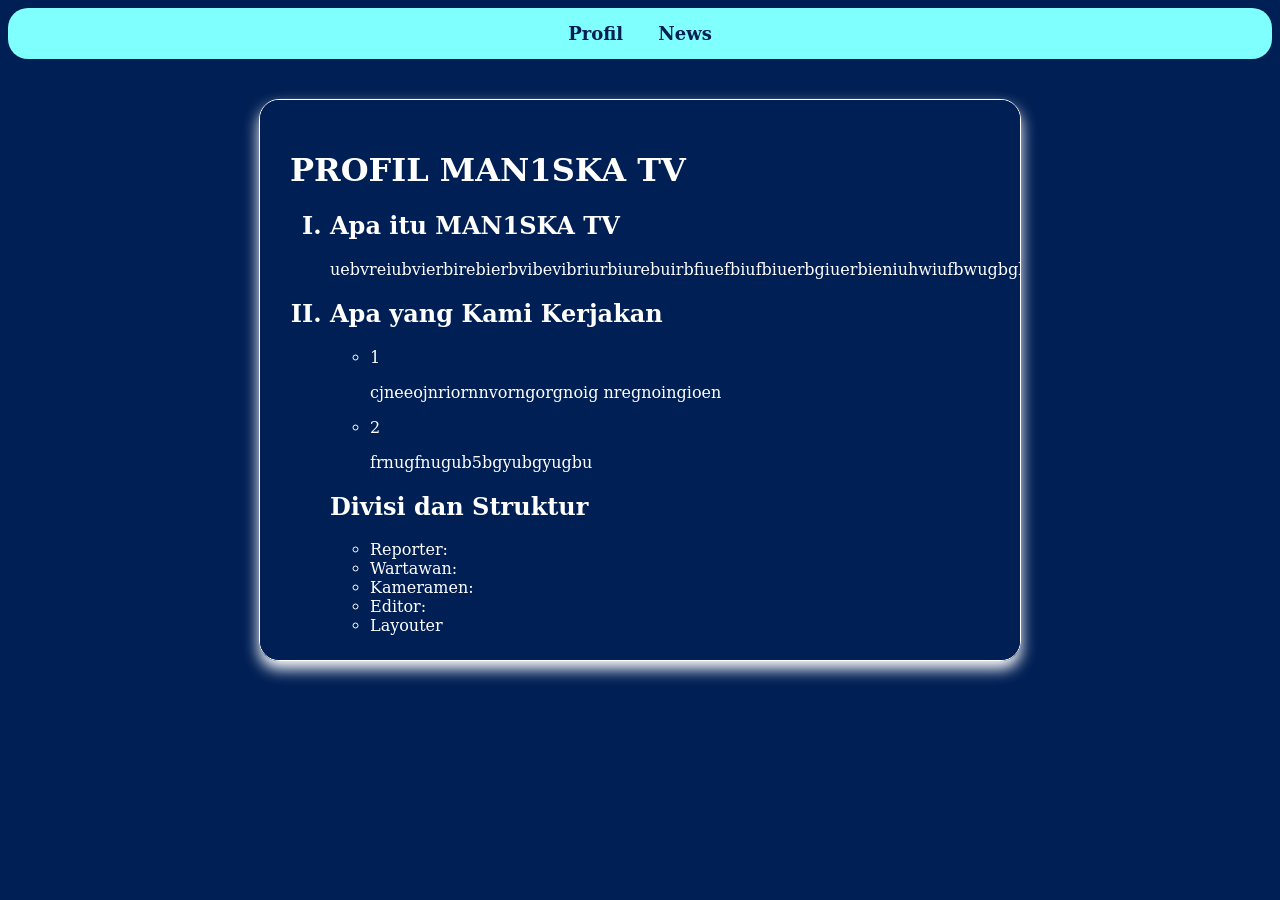
==== index.html @ f7210ec7 "Add files via upload" ====
<html>
    <head>
        <meta charset="UTF-8">
        <meta name="viewport" content="width=device-width,initial-scale=1.0">
        <title>MAN1SKA TV</title>
        <link rel="stylesheet" href="style.css">
    </head>
    <body>
        <nav class="navbar">
            <a href="index.html">Profil</a>
            <a href="halaman2.html">News</a>
        </nav>
        <div class="container">
            <h1>PROFIL MAN1SKA TV</h1>
            <ol type="I">
                <h2><li>Apa itu MAN1SKA TV</li></h2>
                <p>uebvreiubvierbirebierbvibevibriurbiurebuirbfiuefbiufbiuerbgiuerbieniuhwiufbwugbgby587g8y2bybtrvyb</p>
                <h2><li>Apa yang Kami Kerjakan</li></h2>
                <ul>
                    <li>1</li>
                    <p>cjneeojnriornnvorngorgnoig nregnoingioen</p>
                    <li>2</li>
                    <p>frnugfnugub5bgyubgyugbu</p>
                </ul>
                <h2>Divisi dan Struktur</h2>
                <ul>
                    <li>Reporter:</li>
                    <li>Wartawan:</li>
                    <li>Kameramen:</li>
                    <li>Editor:</li>
                    <li>Layouter</li>
                </ul>

    </body>
</html>
---- style.css ----
body{
    font-family:"serif";
    background-color: #001F54;
    color: #FFFFFF    ;
}

.navbar{
    background-color:#80ffff;
    padding: 15px 20px;
    text-align: center;
    overflow: hidden;
    border-radius: 20px;
}

.navbar a{
    color:#001F54;
    text-decoration: none;
    margin: 0 15px;
    font-size: 18px;
    font-weight: bold;
    transition: color 0.5s;
}

.navbar a: hover{
    color: #FFFFFF;
}

.container{
    padding: 30px;
    margin: 40px auto;
    background-color: #001F54;
    border-radius: 20px;
    border: 0.5px solid #ffffff;
    box-shadow: 0 8px 15px #ffffff;
    max-width: 700px;
    max-height: 500px;
    overflow: scroll;
}

.footer{
    background-color:#80ffff;
    color: #001F54;
    text-align: center;
    padding: 5px;
    margin-top: 10px;
    font-size:17px;
    overflow: hidden;
    white-space: nowrap;
    position: relative;
}

.footer p{
    display: inline-block;
    animation: lari 10s
}
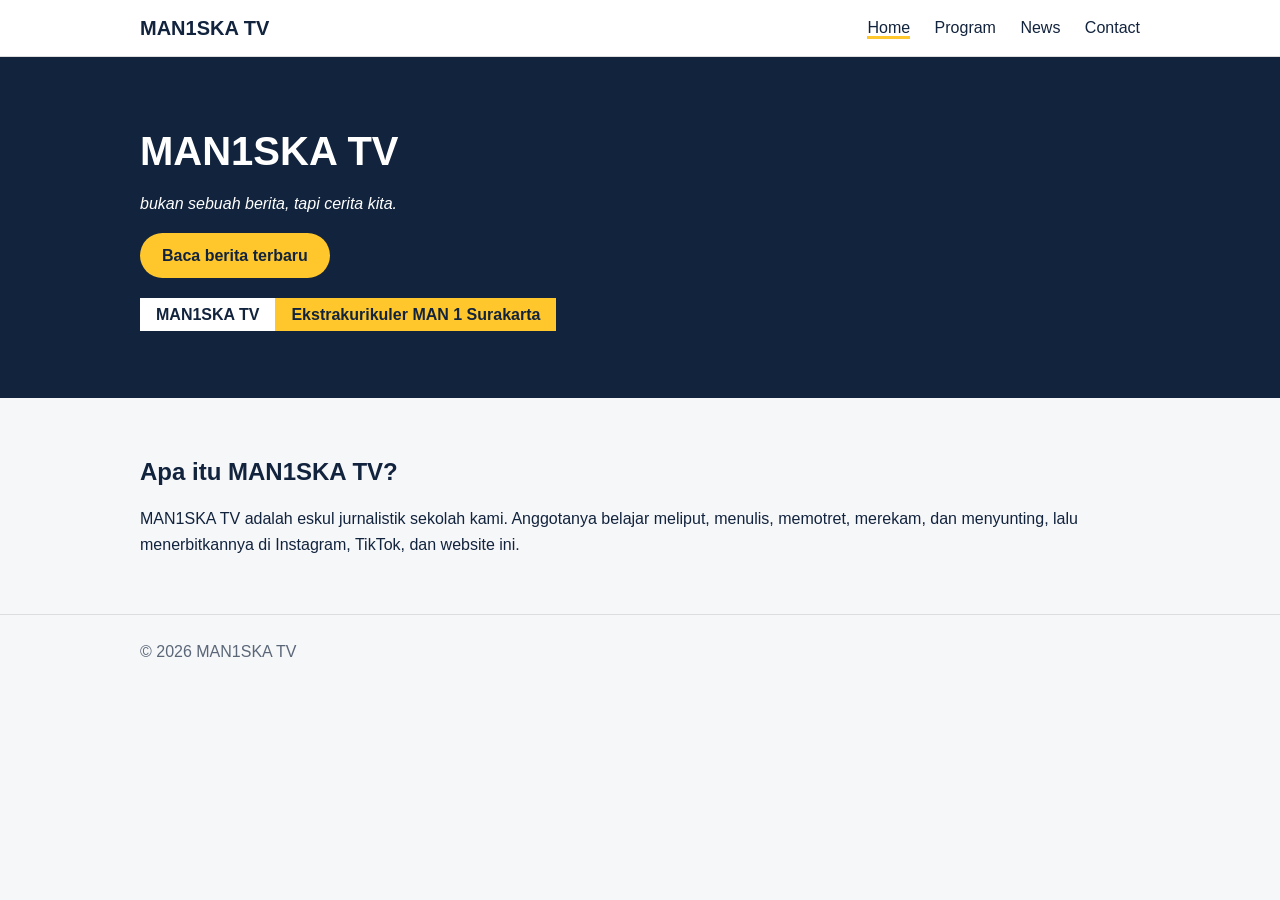
==== commit c20c364f: "Add files via upload" ====
--- a/index.html
+++ b/index.html
@@ -1,35 +1,45 @@
-<html>
-    <head>
-        <meta charset="UTF-8">
-        <meta name="viewport" content="width=device-width,initial-scale=1.0">
-        <title>MAN1SKA TV</title>
-        <link rel="stylesheet" href="style.css">
-    </head>
-    <body>
-        <nav class="navbar">
-            <a href="index.html">Profil</a>
-            <a href="halaman2.html">News</a>
-        </nav>
-        <div class="container">
-            <h1>PROFIL MAN1SKA TV</h1>
-            <ol type="I">
-                <h2><li>Apa itu MAN1SKA TV</li></h2>
-                <p>uebvreiubvierbirebierbvibevibriurbiurebuirbfiuefbiufbiuerbgiuerbieniuhwiufbwugbgby587g8y2bybtrvyb</p>
-                <h2><li>Apa yang Kami Kerjakan</li></h2>
-                <ul>
-                    <li>1</li>
-                    <p>cjneeojnriornnvorngorgnoig nregnoingioen</p>
-                    <li>2</li>
-                    <p>frnugfnugub5bgyubgyugbu</p>
-                </ul>
-                <h2>Divisi dan Struktur</h2>
-                <ul>
-                    <li>Reporter:</li>
-                    <li>Wartawan:</li>
-                    <li>Kameramen:</li>
-                    <li>Editor:</li>
-                    <li>Layouter</li>
-                </ul>
+<!DOCTYPE html>
+<html lang="id">
+<head>
+<meta charset="UTF-8">
+<meta name="viewport" content="width=device-width, initial-scale=1">
+<title>Home | MAN1SKA TV</title>
+<link rel="stylesheet" href="style.css">
+</head>
+<body>
+<header>
+  <div class="isi">
+    <a class="logo" href="index.html">MAN1SKA TV</a>
+    <nav>
+      <a href="index.html" class="aktif">Home</a>
+      <a href="program.html">Program</a>
+      <a href="news.html">News</a>
+      <a href="kontak.html">Contact</a>
+    </nav>
+  </div>
+</header>
 
-    </body>
+<!-- BAGIAN BESAR: ganti tulisan di dalam h1 dan p sesuka hati -->
+<div class="hero">
+  <div class="isi">
+    <h1>MAN1SKA TV</h1>
+    <p><i>bukan sebuah berita, tapi cerita kita.</i></p>
+    <a class="tombol" href="news.html">Baca berita terbaru</a>
+    <br>
+    <div class="strip"><b>MAN1SKA TV</b><span>Ekstrakurikuler MAN 1 Surakarta</span></div>
+  </div>
+</div>
+
+<!-- TENTANG: ganti paragraf ini dengan profil eskul -->
+<section>
+  <div class="isi">
+    <h2>Apa itu MAN1SKA TV?</h2>
+    <p>MAN1SKA TV adalah eskul jurnalistik sekolah kami. Anggotanya belajar meliput, menulis, memotret, merekam, dan menyunting, lalu menerbitkannya di Instagram, TikTok, dan website ini.</p>
+  </div>
+</section>
+
+<!-- ANGGOTA: salin satu baris <div> untuk menambah anggota. Huruf di class="foto" adalah inisial. -->
+
+<footer><div class="isi">&copy; 2026 MAN1SKA TV</div></footer>
+</body>
 </html>
--- a/style.css
+++ b/style.css
@@ -1,55 +1,48 @@
-body{
-    font-family:"serif";
-    background-color: #001F54;
-    color: #FFFFFF    ;
+/* WARNA: ubah di sini saja, semua halaman ikut berubah */
+:root {
+  --gelap: #12233D;
+  --terang: #F6F7F9;
+  --kuning: #FFC72C;
+  --abu: #5B6778;
 }
 
-.navbar{
-    background-color:#80ffff;
-    padding: 15px 20px;
-    text-align: center;
-    overflow: hidden;
-    border-radius: 20px;
-}
+body { font-family: Arial, sans-serif; margin: 0; background: var(--terang); color: var(--gelap); line-height: 1.6; }
+h1, h2 { line-height: 1.2; }
+section { padding: 40px 0; }
+.isi { max-width: 1000px; margin: 0 auto; padding: 0 20px; }
+.abu { color: var(--abu); }
 
-.navbar a{
-    color:#001F54;
-    text-decoration: none;
-    margin: 0 15px;
-    font-size: 18px;
-    font-weight: bold;
-    transition: color 0.5s;
-}
+/* MENU ATAS */
+header { background: white; border-bottom: 1px solid #ddd; }
+header .isi { display: flex; justify-content: space-between; align-items: center; flex-wrap: wrap; padding-top: 12px; padding-bottom: 12px; }
+.logo { font-weight: bold; font-size: 20px; text-decoration: none; color: inherit; }
+nav a { margin-left: 20px; text-decoration: none; color: inherit; }
+nav a.aktif { border-bottom: 3px solid var(--kuning); }
 
-.navbar a: hover{
-    color: #FFFFFF;
-}
+/* BAGIAN BESAR DI BERANDA */
+.hero { background: var(--gelap); color: white; padding: 70px 0; }
+.hero h1 { font-size: 40px; max-width: 600px; margin: 0 0 16px; }
+.strip { display: inline-block; margin-top: 24px; font-weight: bold; }
+.strip b { background: white; color: var(--gelap); padding: 8px 16px; }
+.strip span { background: var(--kuning); color: var(--gelap); padding: 8px 16px; }
 
-.container{
-    padding: 30px;
-    margin: 40px auto;
-    background-color: #001F54;
-    border-radius: 20px;
-    border: 0.5px solid #ffffff;
-    box-shadow: 0 8px 15px #ffffff;
-    max-width: 700px;
-    max-height: 500px;
-    overflow: scroll;
-}
+/* TOMBOL */
+.tombol { display: inline-block; background: var(--kuning); color: var(--gelap); padding: 10px 22px; border-radius: 30px; text-decoration: none; font-weight: bold; }
 
-.footer{
-    background-color:#80ffff;
-    color: #001F54;
-    text-align: center;
-    padding: 5px;
-    margin-top: 10px;
-    font-size:17px;
-    overflow: hidden;
-    white-space: nowrap;
-    position: relative;
-}
+/* ANGGOTA */
+.anggota { display: flex; flex-wrap: wrap; gap: 24px; }
+.anggota div { width: 140px; }
+.foto { width: 70px; height: 70px; border-radius: 50%; background: var(--gelap); color: var(--kuning); display: flex; align-items: center; justify-content: center; font-size: 22px; font-weight: bold; margin-bottom: 8px; }
 
-.footer p{
-    display: inline-block;
-    animation: lari 10s
-}+/* KOTAK (dipakai di Program, News, Kontak) */
+.kotak { background: white; border: 1px solid #ddd; border-radius: 10px; padding: 20px; margin-bottom: 16px; }
+.kotak h2, .kotak h3 { margin-top: 0; }
+
+footer { border-top: 1px solid #ddd; padding: 24px 0; color: var(--abu); }
+
+/* HALAMAN ARTIKEL */
+.artikel { max-width: 700px; }
+.artikel h1 { font-size: 34px; margin: 8px 0; }
+.artikel p { font-size: 18px; }
+.gambar { background: #DDE2EA; height: 300px; border-radius: 10px; display: flex; align-items: center; justify-content: center; color: var(--abu); margin: 20px 0; }
+.kembali { text-decoration: none; color: var(--abu); }
